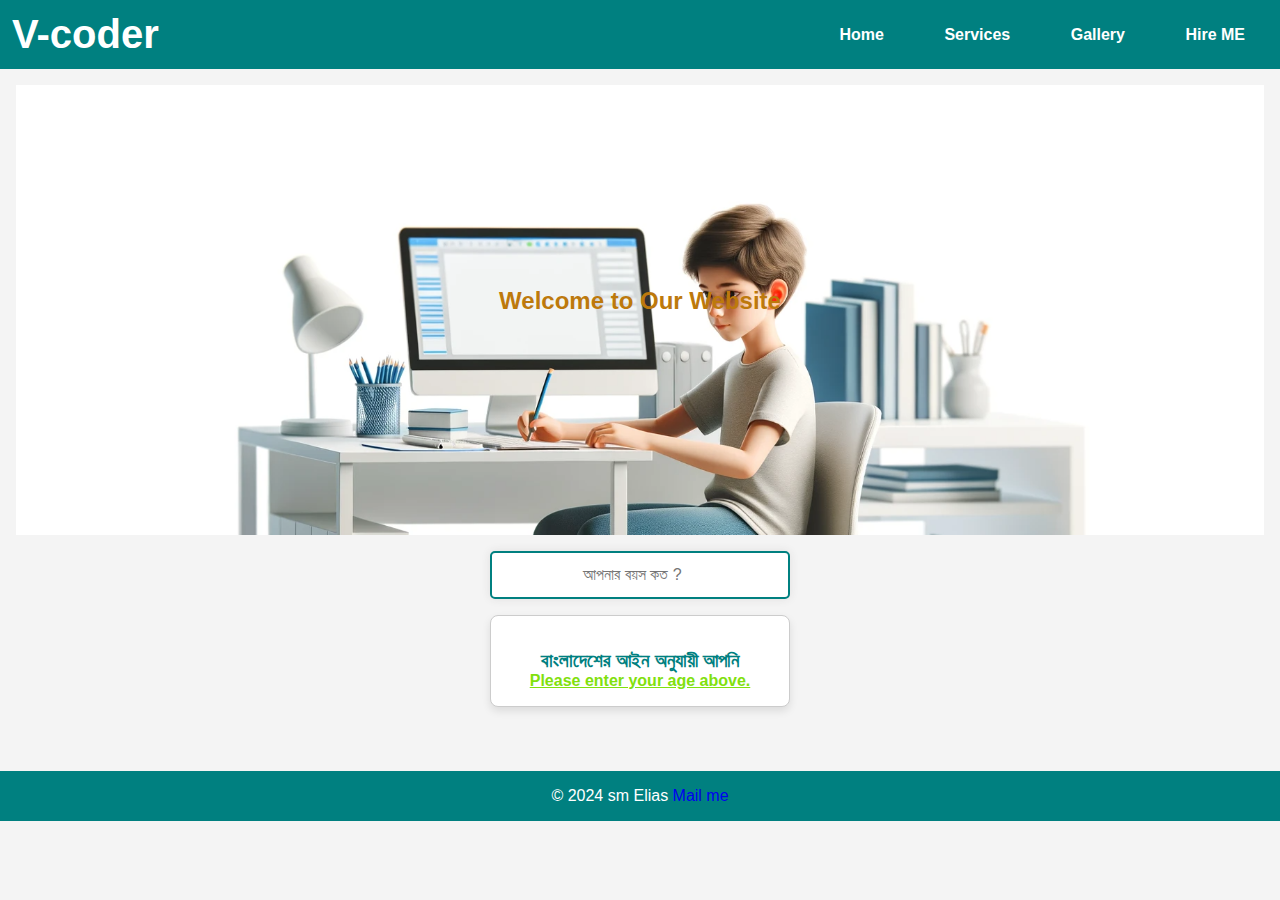
==== index.html @ 697e6326 "index.html" ====
<!DOCTYPE html>
<html lang="en">
<head>
    <meta charset="UTF-8">
    <meta name="viewport" content="width=device-width, initial-scale=1.0">
    <title>e01711706710@gmail.com</title>
 <link rel="stylesheet" href="ostad.css">
</head>
<body>
    <nav class="navbar">
        <div class="logo">
            <h1>V-coder</h1>
        </div>
        <div class="nav-links">
            <a href="#">Home</a>
            <a href="#">Services</a>
            <a href="#">Gallery</a>
            <a href="#">Hire ME</a>
        </div>
    </nav>
    
    <main>
        <div class="banner">
            <h2>Welcome to Our Website</h2>
            <p style="visibility: hidden;">This is a responsive page example with a banner, cards, navbar, and footer.</p>
        </div>
    
        <input type="number" id="ageInput" placeholder="আপনার বয়স কত ?">
    
        <div class="card-container">
            <div class="card" id="ageCard">
                <img id="cardImage" src="" alt="" style="max-width: 100%;">
                <h3> বাংলাদেশের আইন অনুযায়ী আপনি  </h3>
                <p id="ageResult">Please enter your age above.</p>
            </div> 
        </div>
    </main>
    
    <footer>
        &copy; 2024 sm Elias <a href="mailto:e01711706710@gmail.com">Mail me</a> 
        
    
<script src="ostad.js"></script>
</body>
</html>
---- ostad.css ----
*, html {
    margin: 0;
    padding: 0;
    box-sizing: border-box;
    list-style: none;
    text-decoration: none;
    font-family: 'Poppins', sans-serif;
}

body {
    background-color: #f4f4f4;
    margin: 0;
}

.navbar {
    display: flex;
    justify-content: space-between;
    align-items: center;
    padding: 12px;
    background-color: teal;
}

.logo {
    color: white;
    font-size: 20px;
}

.nav-links a {
    color: white;
    margin-left: 24px;
    padding: 9px;
    font-weight: bold;
    transition: 0.2s all ease-in-out;
    border-radius: 6px;
    margin-right: 14px;
}

.nav-links a:hover {
    background-color: rgba(0, 0, 0, 0.485);
}

/* Responsive */
@media screen and (max-width: 700px) {
    .navbar {
        flex-direction: column;
        align-items: center;
    }

    .nav-links {
        margin-top: 10px;
        text-align: center;
    }

    .nav-links a {
        display: block;
        margin: 8px 0;
    }
}

main {
    padding: 1em;
}

.banner {
    background-image: url('./image/banner.png');
    background-size: cover;
    color: rgb(189, 121, 12);
    text-align: center;
    padding: 3em;
    margin-bottom: 1em;
    height: 50vh;
    display: flex;
    flex-direction: column;
    justify-content: center;
    align-items: center;
}

input {
    margin: 1em auto;
    padding: 0.8em;
    width: 80%;
    max-width: 300px;
    display: block;
    border: 2px solid teal;
    border-radius: 5px;
    font-size: 16px;
    text-align: center;
    box-sizing: border-box;
}

.card-container {
    display: flex;
    flex-wrap: wrap;
    justify-content: space-around;
}

.card {
    width: 300px;
    margin: 1em;
    padding: 1em;
    border: 1px solid #ccc;
    text-align: center;
    background-color: white;
    border-radius: 8px;
    box-shadow: 0 4px 8px rgba(0, 0, 0, 0.1);
}

footer {
    background-color: teal;
    color: white;
    text-align: center;
    padding: 1em;
    margin-top: 2em;
}

#ageInput {
    width: 80%;
    max-width: 300px;
    margin: 0 auto;
    box-shadow: 0 0 10px rgba(56, 51, 51, 0.1);
}

h3 {
    color: teal;
}

p {
    color: rgb(129, 224, 13);
    font-weight: 600;
    text-decoration: underline;
}
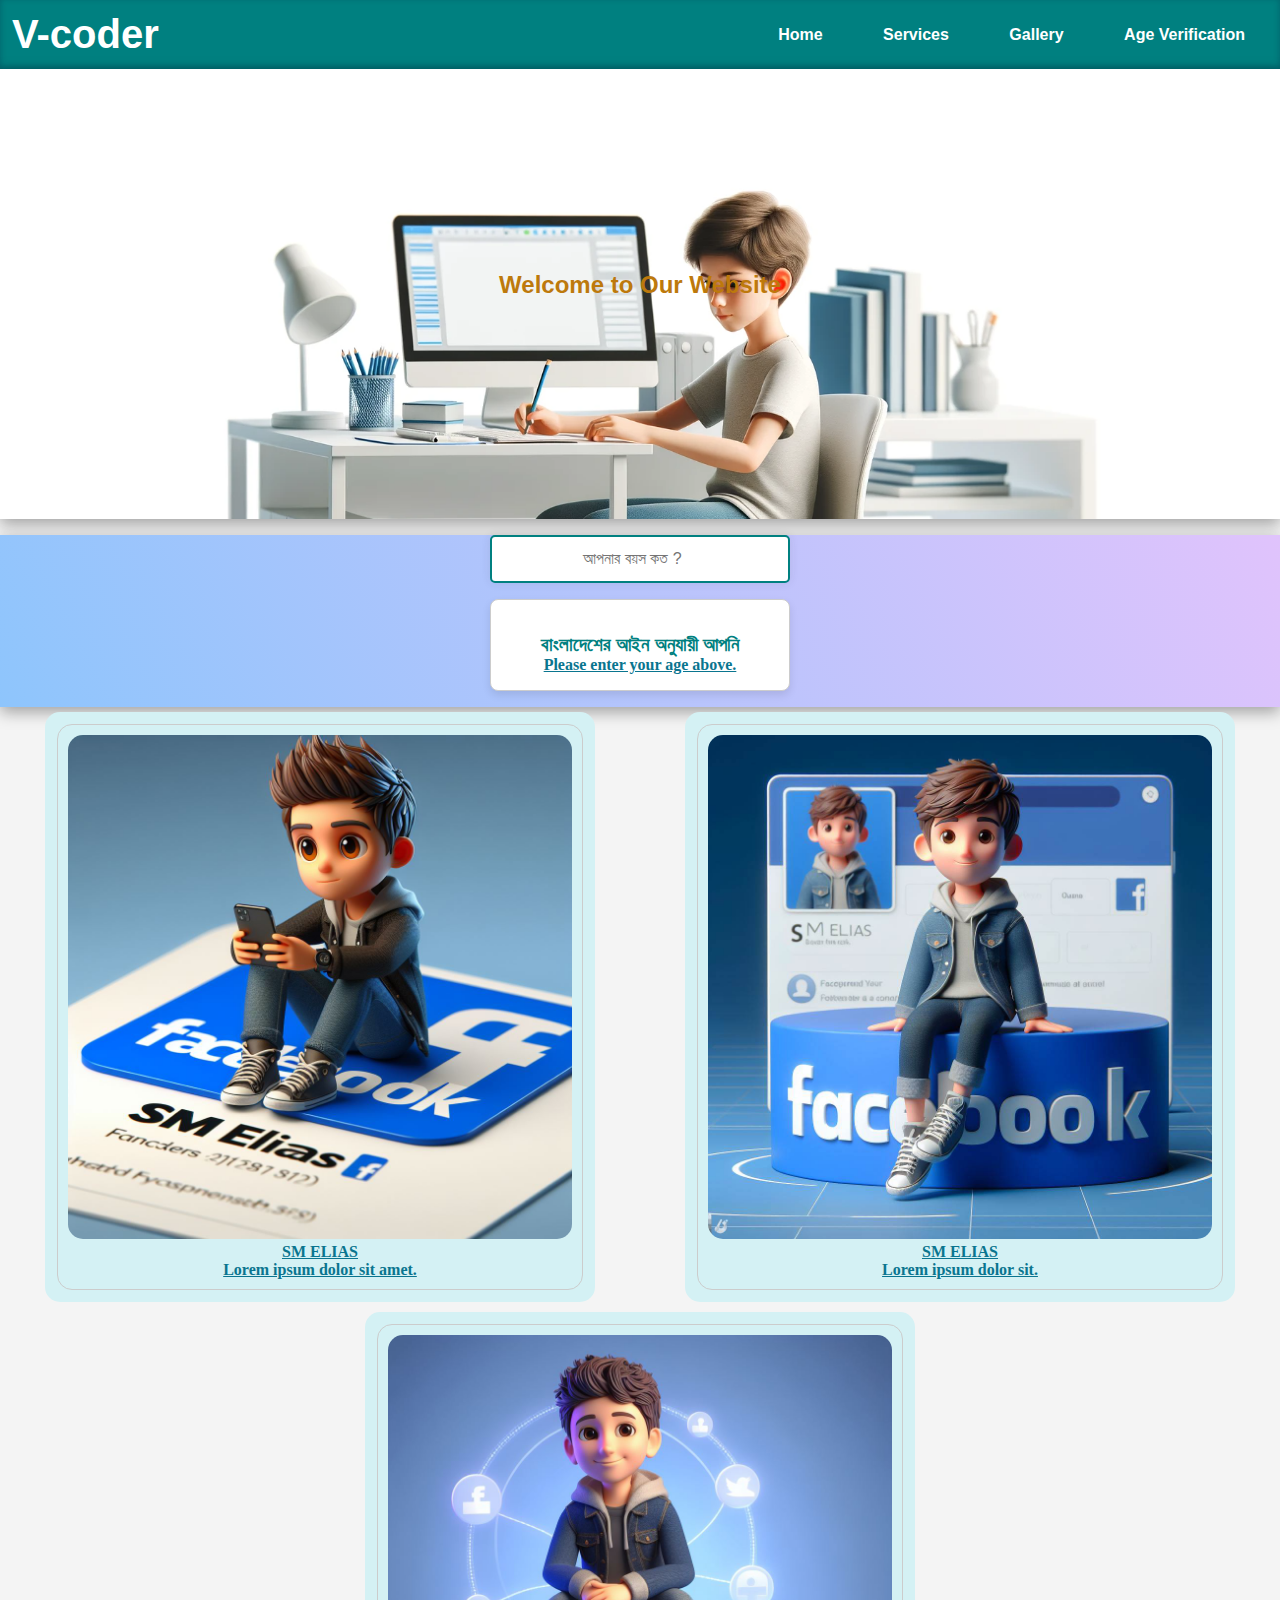
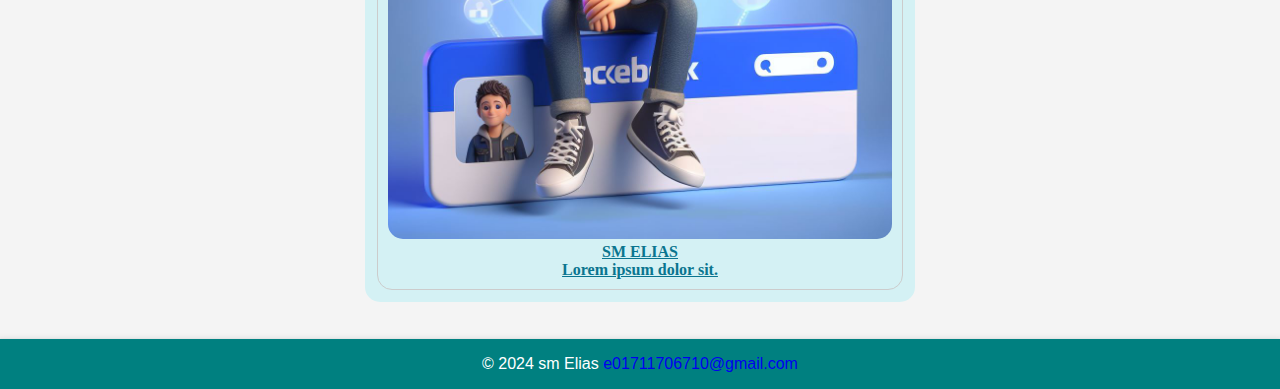
==== commit b211ac71: "cards added" ====
--- a/index.html
+++ b/index.html
@@ -15,7 +15,7 @@
             <a href="#">Home</a>
             <a href="#">Services</a>
             <a href="#">Gallery</a>
-            <a href="#">Hire ME</a>
+            <a href="#ageInput">Age Verification</a>
         </div>
     </nav>
     
@@ -25,21 +25,53 @@
             <p style="visibility: hidden;">This is a responsive page example with a banner, cards, navbar, and footer.</p>
         </div>
     
-        <input type="number" id="ageInput" placeholder="আপনার বয়স কত ?">
+        <div id="angled-gradient">
+
+            <input type="number" id="ageInput" placeholder="আপনার বয়স কত ?">
     
-        <div class="card-container">
-            <div class="card" id="ageCard">
-                <img id="cardImage" src="" alt="" style="max-width: 100%;">
-                <h3> বাংলাদেশের আইন অনুযায়ী আপনি  </h3>
-                <p id="ageResult">Please enter your age above.</p>
-            </div> 
+            <div class="card-container" >
+                <div class="card" id="ageCard">
+                    <img id="cardImage" src="" alt="" style="max-width: 100%;">
+                    <h3> বাংলাদেশের আইন অনুযায়ী আপনি  </h3>
+                    <p id="ageResult">Please enter your age above.</p>
+                </div> 
+            </div>
+
         </div>
-    </main>
-    
+
+
+        <div class="all-cardss">
+            <div class="card-containerss">
+                <div class="cardss">
+                    <img src="./image/sm2.jpeg" alt="" class="img">
+                    <p>SM ELIAS</p>
+                    <p>Lorem ipsum dolor sit amet.</p>
+                </div>
+            </div>
+            
+            <div class="card-containerss">
+                <div class="cardss">
+                    <img src="./image/SM.jpeg" alt="" class="img">
+                    <p>SM ELIAS</p>
+                    <p>Lorem ipsum dolor sit.</p>
+                </div>
+            </div>
+            
+            <div class="card-containerss">
+                <div class="cardss">
+                    <img src="./image/fg.jpeg" alt="" class="img">
+                    <p>SM ELIAS</p>
+                    <p>Lorem ipsum dolor sit.</p>
+                </div>
+            </div>
+        </div>
+        
+
     <footer>
-        &copy; 2024 sm Elias <a href="mailto:e01711706710@gmail.com">Mail me</a> 
+        &copy; 2024 sm Elias <a href="mailto:e01711706710@gmail.com">e01711706710@gmail.com</a> 
         
-    
+    </footer>
+</main>
 <script src="ostad.js"></script>
 </body>
 </html>
--- a/ostad.css
+++ b/ostad.css
@@ -19,6 +19,7 @@
     align-items: center;
     padding: 12px;
     background-color: teal;
+    box-shadow: rgba(50, 50, 93, 0.25) 0px 50px 100px -20px, rgba(0, 0, 0, 0.3) 0px 30px 60px -30px, rgba(10, 37, 64, 0.35) 0px -2px 6px 0px inset;
 }
 
 .logo {
@@ -58,9 +59,7 @@
     }
 }
 
-main {
-    padding: 1em;
-}
+
 
 .banner {
     background-image: url('./image/banner.png');
@@ -74,6 +73,7 @@
     flex-direction: column;
     justify-content: center;
     align-items: center;
+    box-shadow: rgba(0, 0, 0, 0.35) 0px 5px 15px;
 }
 
 input {
@@ -112,6 +112,7 @@
     text-align: center;
     padding: 1em;
     margin-top: 2em;
+    box-shadow: rgba(60, 64, 67, 0.3) 0px 1px 2px 0px, rgba(60, 64, 67, 0.15) 0px 2px 6px 2px;
 }
 
 #ageInput {
@@ -130,3 +131,64 @@
     font-weight: 600;
     text-decoration: underline;
 }
+
+#angled-gradient {
+    background-color: #8EC5FC;
+    background-image: linear-gradient(62deg, #8EC5FC 0%, #E0C3FC 100%);
+    box-shadow: rgba(0, 0, 0, 0.35) 0px 5px 15px;
+  }
+  
+
+  .all-cardss{
+    display: flex;
+    flex-wrap: wrap;
+    justify-content: space-around;
+}
+.card-containerss{
+    display: flex;
+    width: 550px;
+    background-color: #D4F1F4;
+    border-radius: 15px;
+    margin: 5px;
+    padding: 2px;
+}
+img{
+    border-radius: 15px;
+    max-width: 100%;
+    height: auto;
+}
+.cardss{
+    border-radius: 15px;
+    border: 1px solid #ccc;
+    padding: 10px;
+    margin: 10px;
+    text-align: center;
+}
+p{
+    font-family: 'Franklin Gothic Medium';
+    font-weight: 600;
+    color: #0A758F;
+    text-align: center;
+}
+
+/* Apply a basic style to the card container */
+
+
+/* Style for each individual card */
+
+
+/* Make the images inside the cards responsive */
+
+
+/* Media queries for responsive design */
+@media only screen and (max-width: 768px) {
+    .all-cardss {
+        justify-content: center;
+    }
+}
+
+@media only screen and (max-width: 480px) {
+    .cardss {
+        width: 100%; /* Make cards take up full width on small screens */
+    }
+}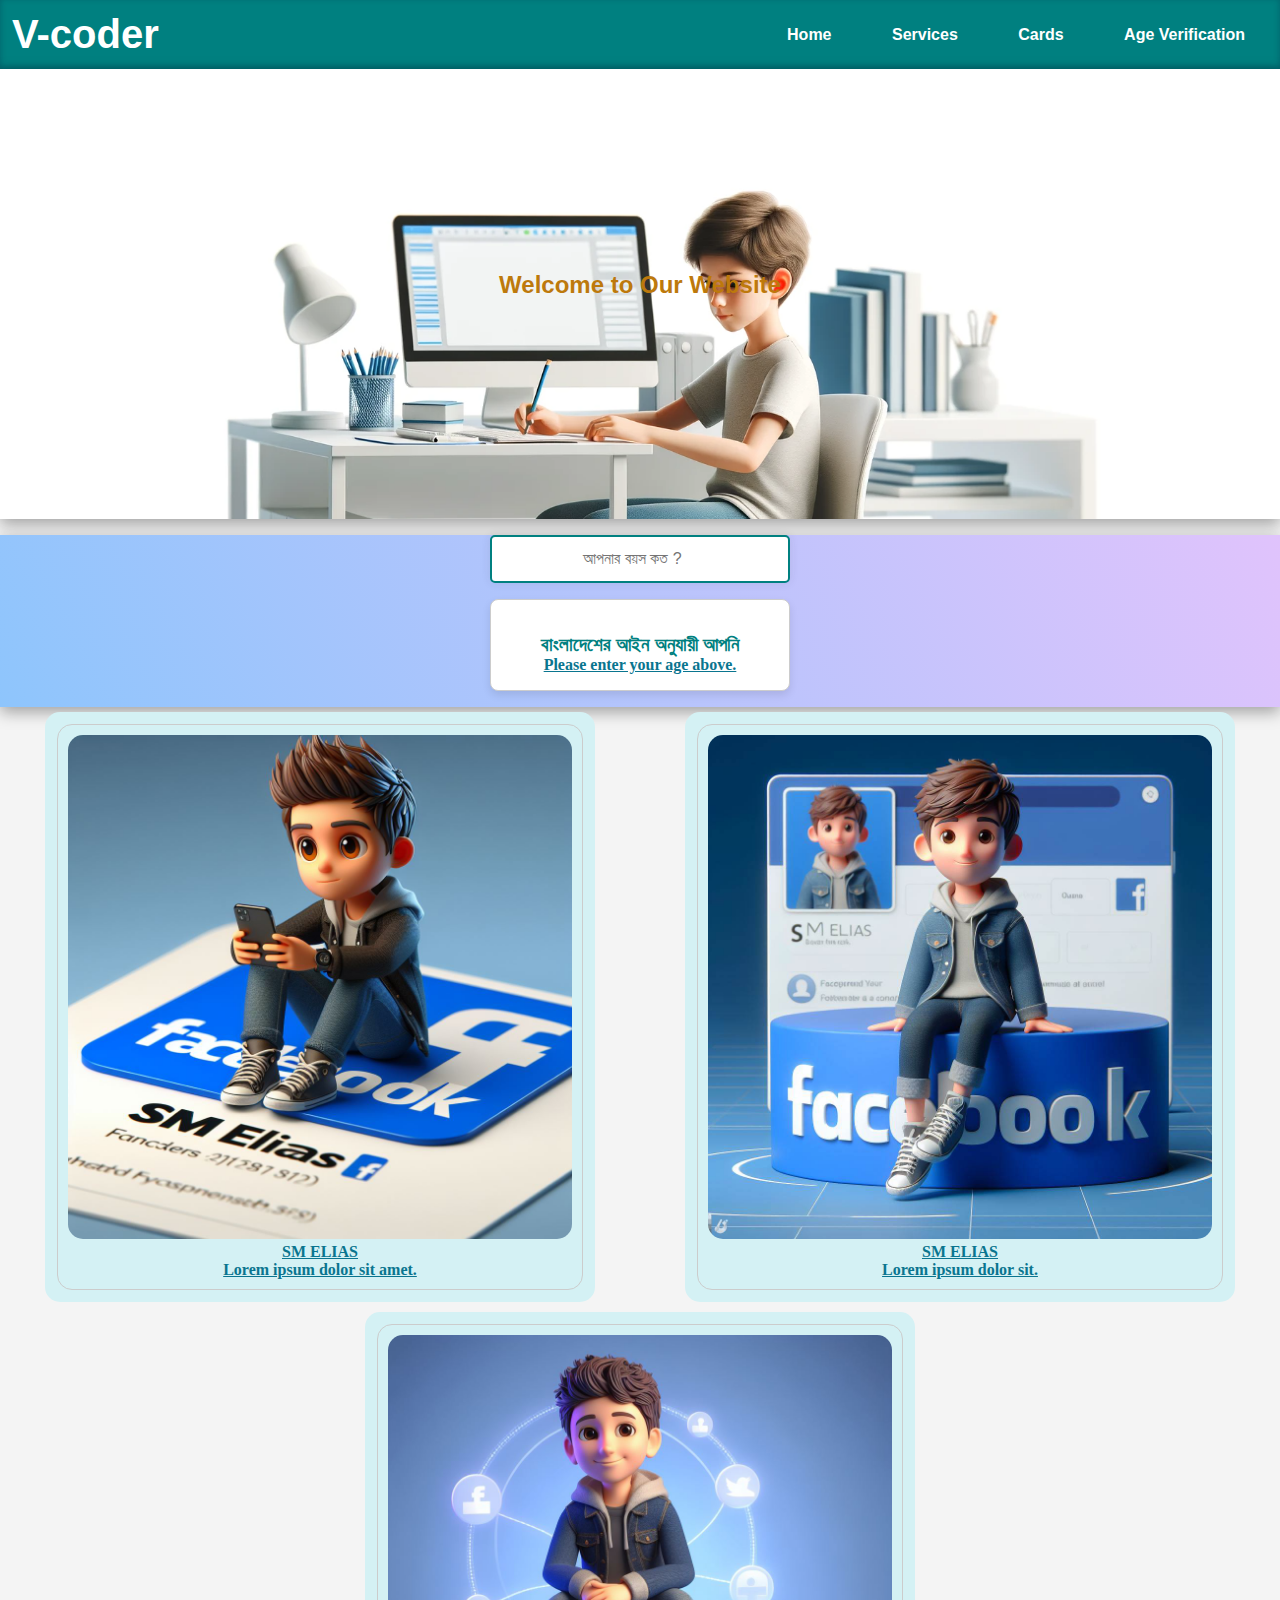
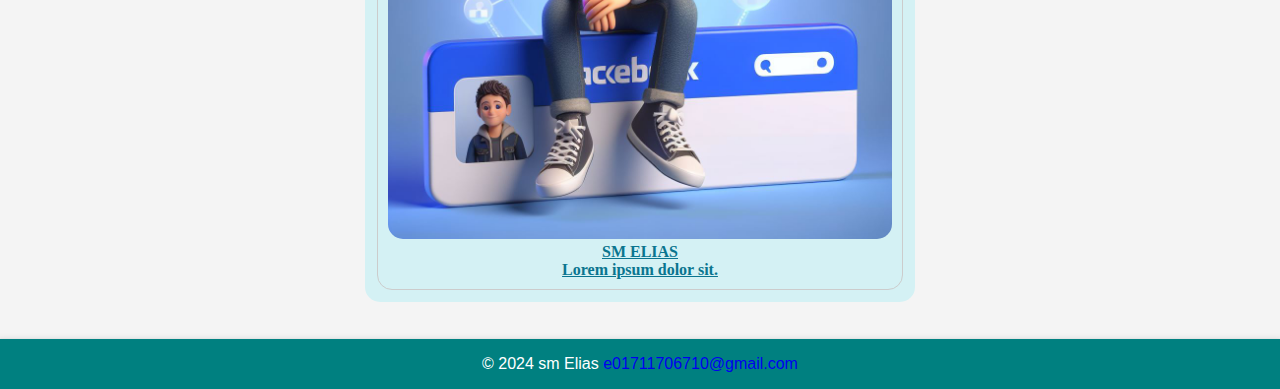
==== commit 5da11abc: "k" ====
--- a/index.html
+++ b/index.html
@@ -14,7 +14,7 @@
         <div class="nav-links">
             <a href="#">Home</a>
             <a href="#">Services</a>
-            <a href="#">Gallery</a>
+            <a href="#all-cardss">Cards</a>
             <a href="#ageInput">Age Verification</a>
         </div>
     </nav>
@@ -40,7 +40,7 @@
         </div>
 
 
-        <div class="all-cardss">
+        <div class="all-cardss" id="all-cardss">
             <div class="card-containerss">
                 <div class="cardss">
                     <img src="./image/sm2.jpeg" alt="" class="img">
